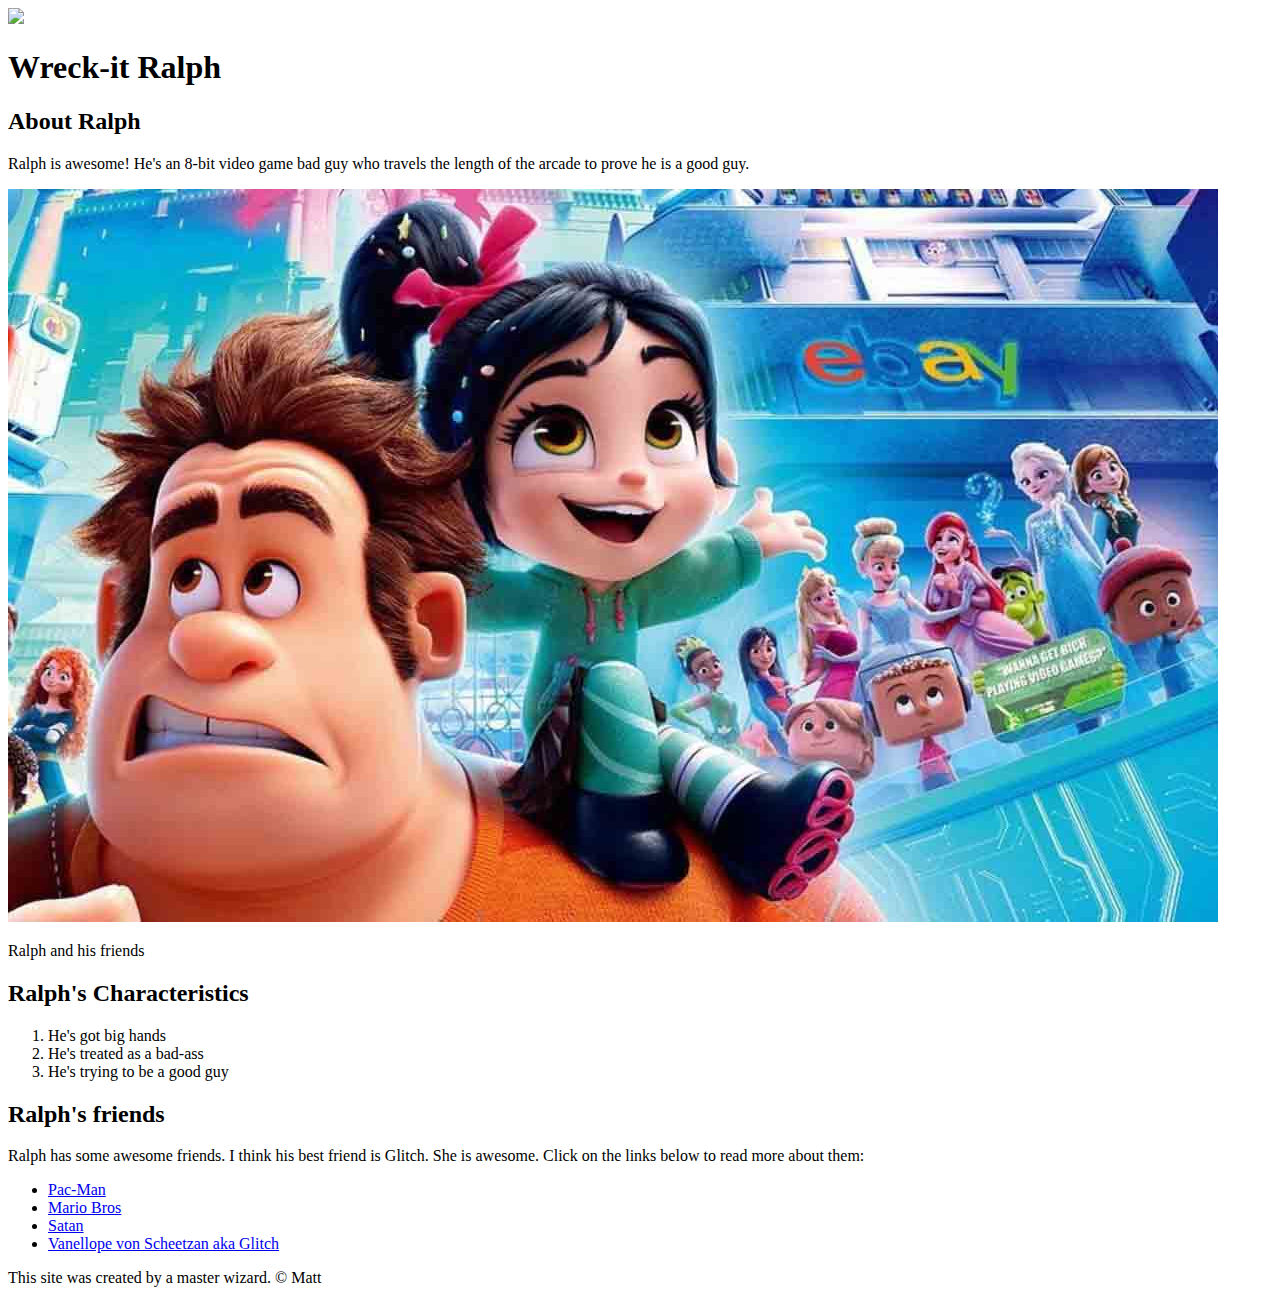
==== index.html @ 1e6f430a "Added our character's index.html file and a few images" ====
<!DOCTYPE html>
<html>
<head>
	<title>Wreck-it Ralph</title>
	<link rel="icon" href="img/Ralph-avatar.png">
</head>
<body>
	<!-- header element -->
	<header>
		<img src="img/Ralph-avatar.png">
		<h1>Wreck-it Ralph</h1>
	</header>

	<!-- main element -->
	<main>
		<h2>About Ralph</h2>
		<p>Ralph is awesome! He's an 8-bit video game bad guy who travels the length of the arcade to prove he is a good guy.</p>
		<img src="img/ralph-big.jpg">
		<p>Ralph and his friends</p>
		<!-- Characteristics -->
		<h2>Ralph's Characteristics</h2>
		<ol>
			<li>He's got big hands</li>
			<li>He's treated as a bad-ass</li>
			<li>He's trying to be a good guy</li>
		</ol>
		<!-- Friends -->
		<h2>Ralph's friends</h2>
		<p>Ralph has some awesome friends. I think his best friend is Glitch. She is awesome. Click on the links below to read more about them:</p>
		<ul>
			<li><a target="_blank" href="https://en.wikipedia.org/wiki/Pac-Man">Pac-Man</a></li>
			<li><a target="_blank" href="https://en.wikipedia.org/wiki/Mario_Bros.">Mario Bros</a></li>
			<li><a target="_blank" href="https://en.wikipedia.org/wiki/Satan">Satan</a></li>
			<li><a target="_blank" href="https://wreckitralph.fandom.com/wiki/Vanellope_von_Schweetzan">Vanellope von Scheetzan aka Glitch</a></li>
		</ul>
	</main>

<!-- Footer element -->
	<footer>
		<p>This site was created by a master wizard. &copy; Matt</p>
	</footer>


</body>
</html>
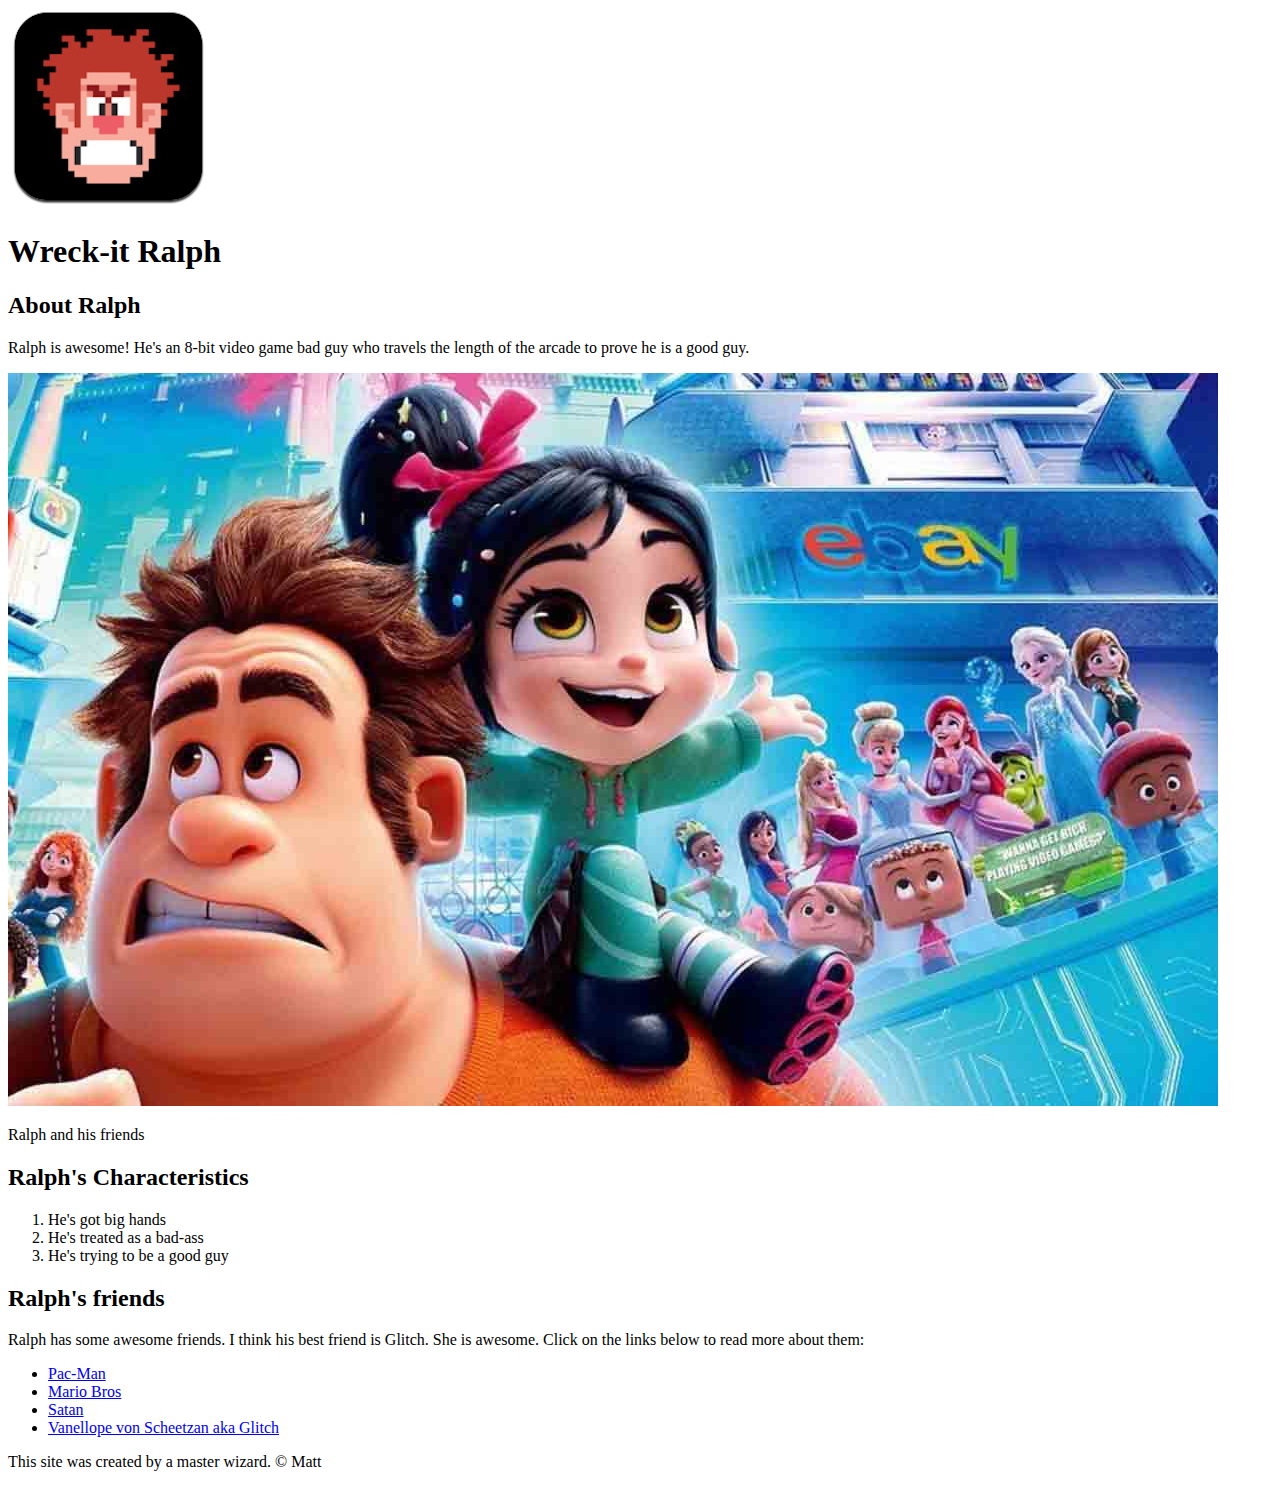
==== commit 9dee6401: "edited code" ====
--- a/index.html
+++ b/index.html
@@ -2,12 +2,12 @@
 <html>
 <head>
 	<title>Wreck-it Ralph</title>
-	<link rel="icon" href="img/Ralph-avatar.png">
+	<link rel="icon" href="img/ralph-avatar.jpg">
 </head>
 <body>
 	<!-- header element -->
 	<header>
-		<img src="img/Ralph-avatar.png">
+		<img src="img/ralph-avatar.jpg">
 		<h1>Wreck-it Ralph</h1>
 	</header>
 
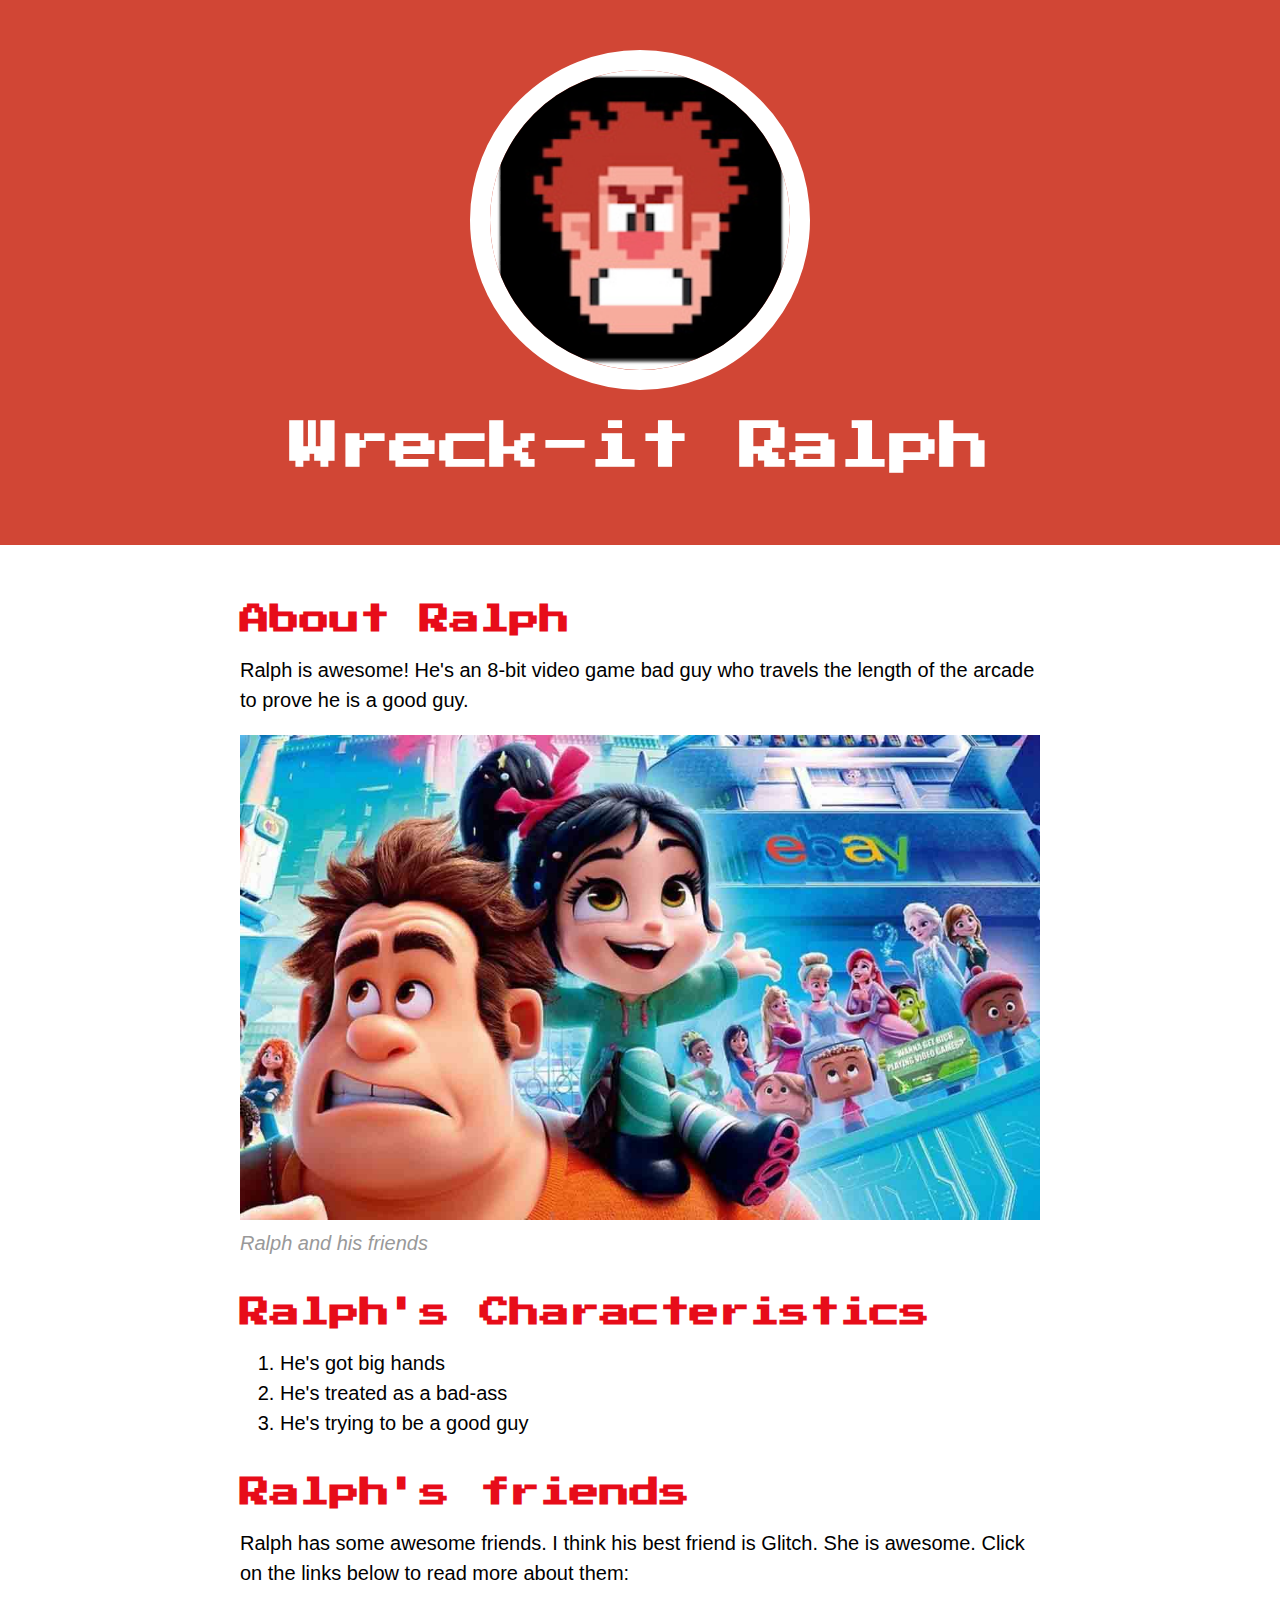
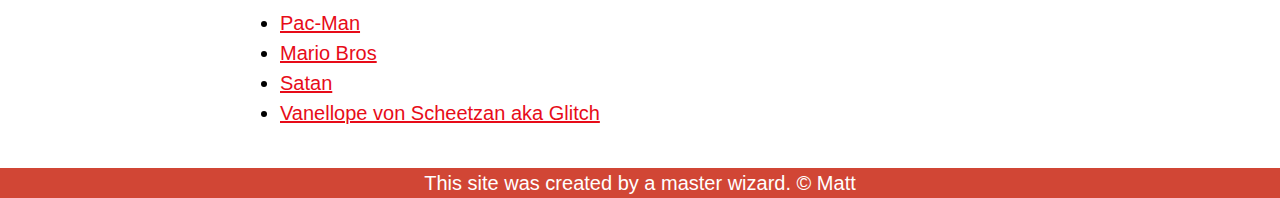
==== commit aaaf4b19: "wrote the css for our characters website (and changed some html)" ====
--- a/index.html
+++ b/index.html
@@ -3,6 +3,8 @@
 <head>
 	<title>Wreck-it Ralph</title>
 	<link rel="icon" href="img/ralph-avatar.jpg">
+	<link href="https://fonts.googleapis.com/css?family=Press+Start+2P&display=swap" rel="stylesheet">
+	<link rel="stylesheet" type="text/css" href="hero.css">
 </head>
 <body>
 	<!-- header element -->
@@ -16,7 +18,7 @@
 		<h2>About Ralph</h2>
 		<p>Ralph is awesome! He's an 8-bit video game bad guy who travels the length of the arcade to prove he is a good guy.</p>
 		<img src="img/ralph-big.jpg">
-		<p>Ralph and his friends</p>
+		<p class="caption">Ralph and his friends</p>
 		<!-- Characteristics -->
 		<h2>Ralph's Characteristics</h2>
 		<ol>
--- a/hero.css
+++ b/hero.css
@@ -0,0 +1,72 @@
+body{
+	margin: 0;
+	font-family: Helvetica, Arial, sans-serif;
+	font-size: 20px;
+	line-height: 30px;
+}
+
+header{
+	background-color: #d14635;
+	text-align: center;
+	padding-top: 50px;
+	padding-bottom: 50px;
+}
+
+h1, h2{
+	font-family: 'Press Start 2P', cursive;
+}
+
+header h1{
+	color: white;
+	font-size: 50px;
+}
+
+header img{
+	border-radius: 170px;
+	width: 300px;
+	border: 20px solid white;
+}
+
+main{
+	max-width: 800px;
+	margin: 0 auto;
+	padding: 20px;
+}
+
+main img{
+	max-width: 100%;
+}
+h2{
+	font-size: 30px;
+	color: #e70c19;
+	margin: 40px 0 10px;
+}
+
+a{
+	color: #e70c19
+}
+a:hover{
+	color: white;
+	background-color: #483a94;
+}
+
+footer{
+	background-color: #d14635;
+	text-align: center;
+	color: white;
+}
+
+footer p{
+	margin: 0;
+}
+
+footer a:hover{
+	opacity: .5
+	background-color white;
+}
+
+p.caption{
+	color: #999999;
+	font-style: italic;
+	margin-top: 0;
+}
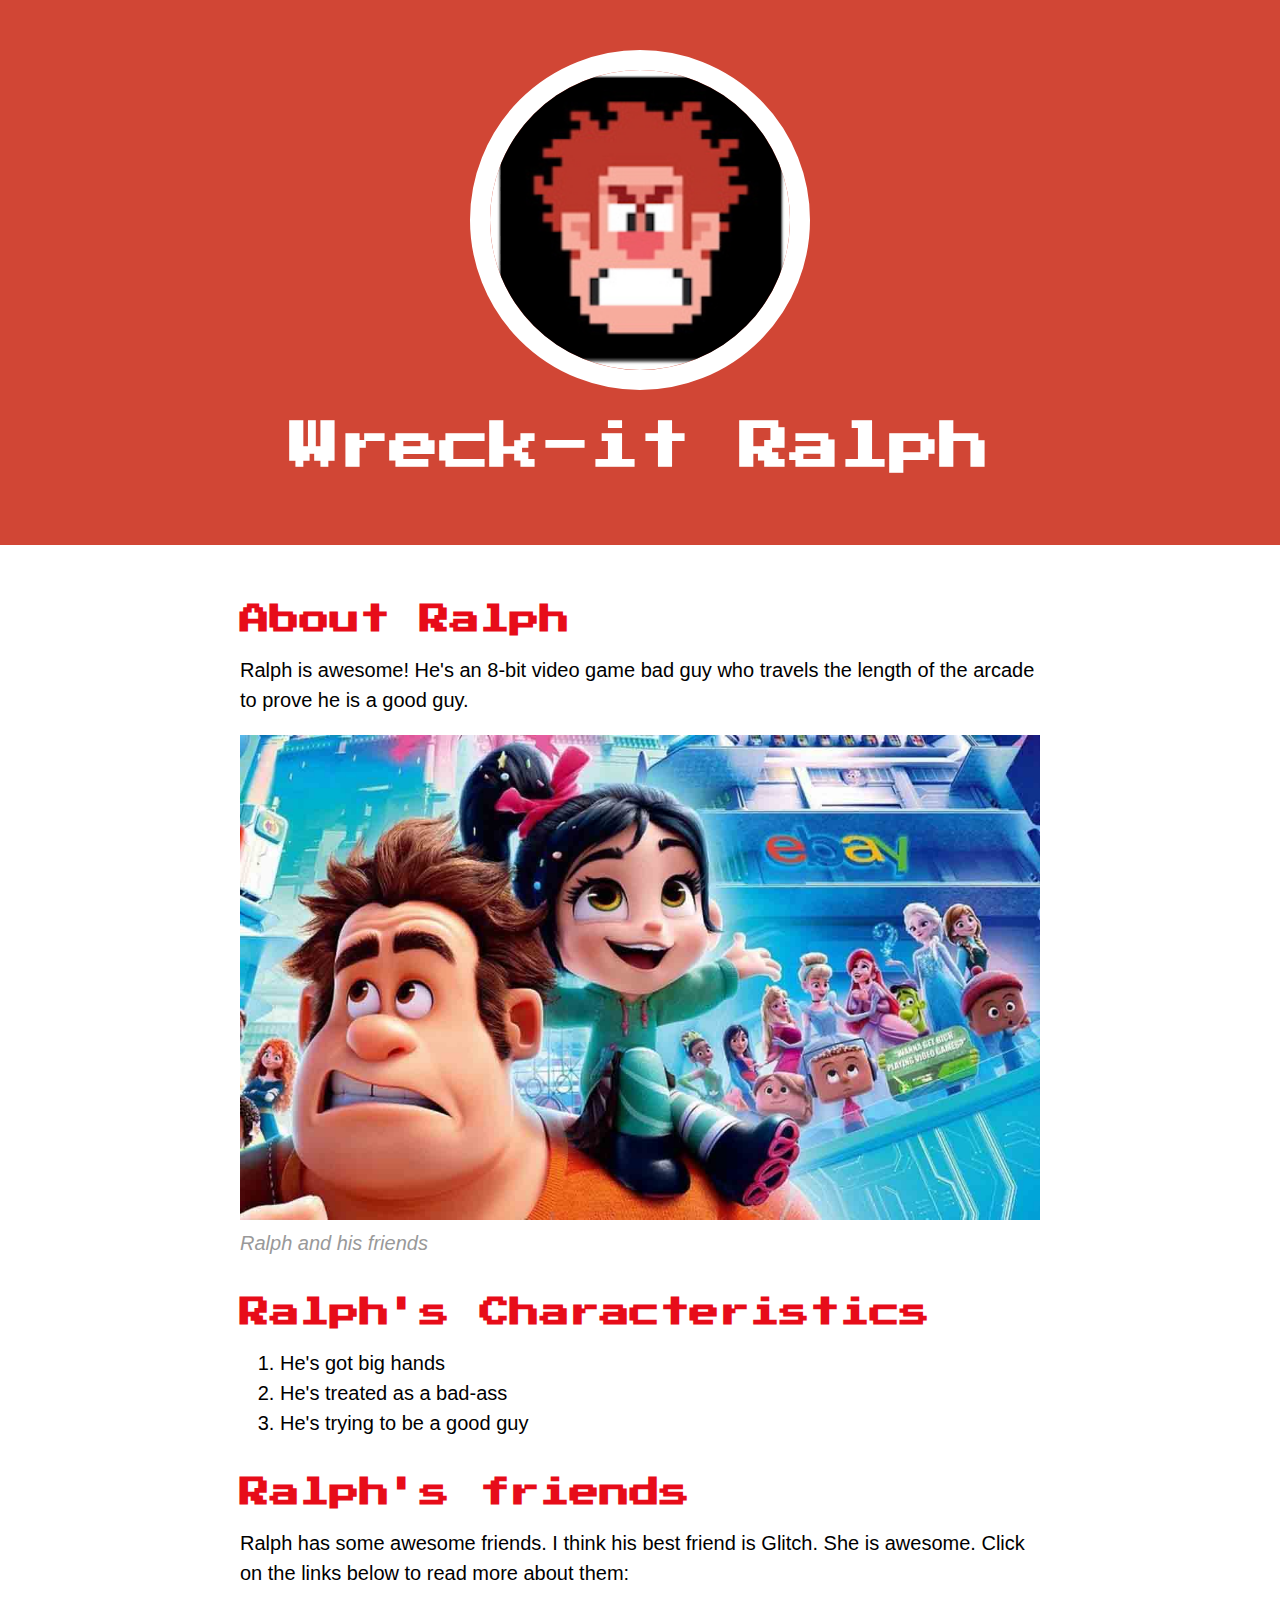
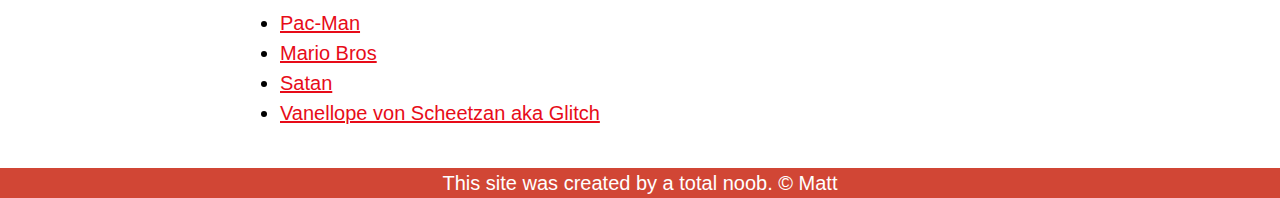
==== commit 2a908b30: "changed links and updated footer" ====
--- a/index.html
+++ b/index.html
@@ -33,13 +33,13 @@
 			<li><a target="_blank" href="https://en.wikipedia.org/wiki/Pac-Man">Pac-Man</a></li>
 			<li><a target="_blank" href="https://en.wikipedia.org/wiki/Mario_Bros.">Mario Bros</a></li>
 			<li><a target="_blank" href="https://en.wikipedia.org/wiki/Satan">Satan</a></li>
-			<li><a target="_blank" href="https://wreckitralph.fandom.com/wiki/Vanellope_von_Schweetzan">Vanellope von Scheetzan aka Glitch</a></li>
+			<li><a target="_blank" href="https://disney.fandom.com/wiki/Vanellope_von_Schweetz">Vanellope von Scheetzan aka Glitch</a></li>
 		</ul>
 	</main>
 
 <!-- Footer element -->
 	<footer>
-		<p>This site was created by a master wizard. &copy; Matt</p>
+		<p>This site was created by a total noob. &copy; Matt</p>
 	</footer>
 
 
--- a/hero.css
+++ b/hero.css
@@ -15,6 +15,9 @@
 h1, h2{
 	font-family: 'Press Start 2P', cursive;
 }
+
+/* header styles */
+/* comment here*/
 
 header h1{
 	color: white;
